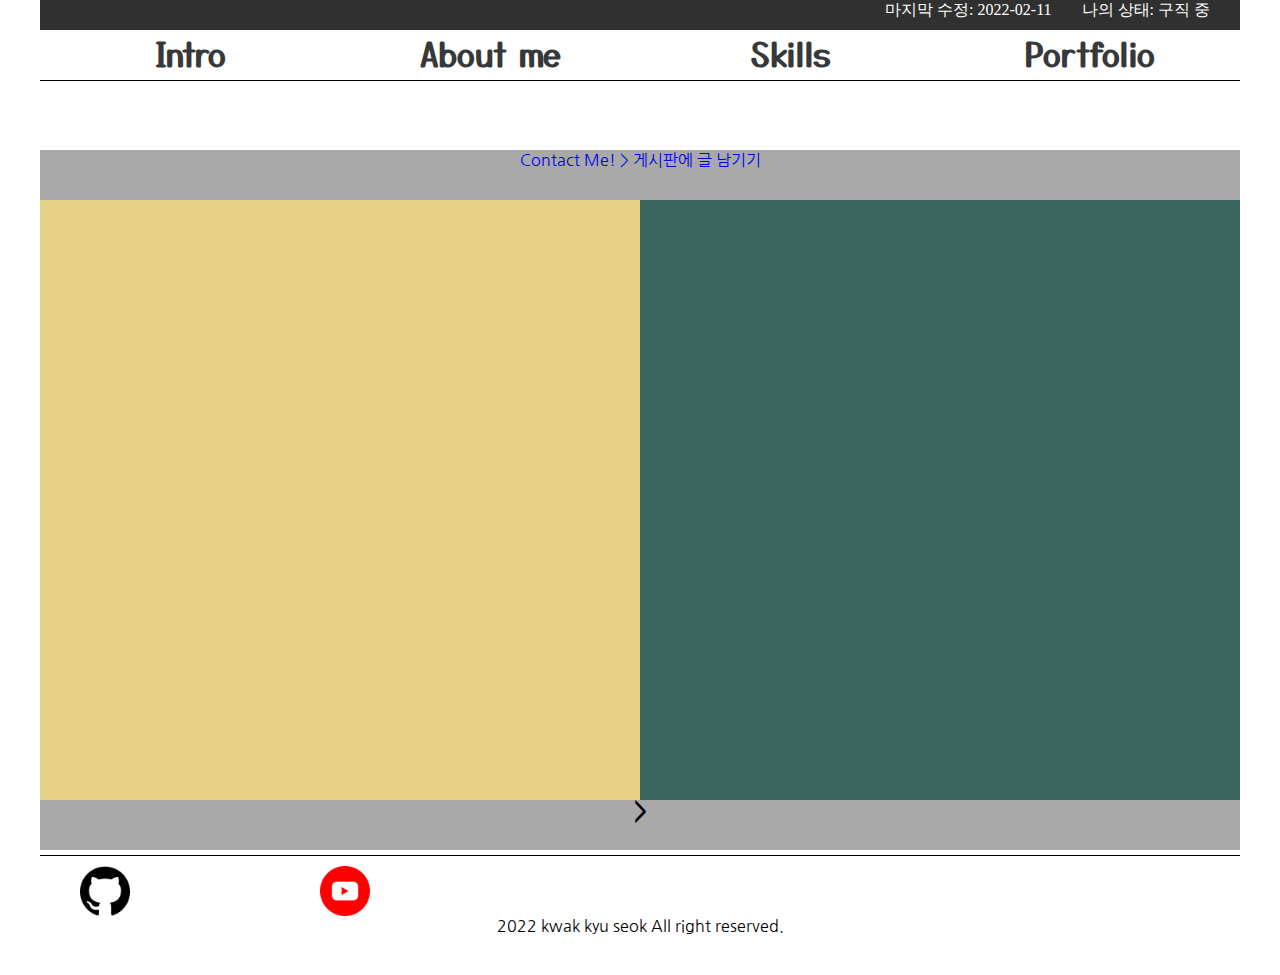
==== index.html @ 542edfa8 "0211" ====
<!DOCTYPE html>
<html lang="ko">
<head>
    <meta charset="UTF-8">
    <meta http-equiv="X-UA-Compatible" content="IE=edge">
    <meta name="viewport" content="width=device-width, initial-scale=1.0">
    <title>곽규석</title>
    <script src="https://code.jquery.com/jquery-latest.js"></script>
    <link rel="preconnect" href="https://fonts.gstatic.com" crossorigin>
    <link href="https://fonts.googleapis.com/css2?family=Nanum+Gothic&
    family=Noto+Sans+KR:wght@300&family=Noto+Sans+Mono:wght@300&family=Yusei+Magic&display=swap" rel="stylesheet">
    
    <script type="text/javascript" src="http://maps.google.com/maps/api/js?key=AIzaSyBOkR6Houarq-r7Qipv24VXrejAPt6BTUc" ></script>
    <script> 
    function initialize() {
    var myLatlng = new google.maps.LatLng(37.64380543361162, 126.78400607265215);
    var mapOptions = {
        zoom: 17,           //지도 확대 배율
        center: myLatlng
    }

    var map = new google.maps.Map(document.getElementById('map_canvas'), mapOptions);
    var marker = new google.maps.Marker({
        position: myLatlng,
        map: map,
        title: 'myHome'	  //레이블을 바꿔서 입력
    });
    }
    google.maps.event.addDomListener(window, 'load', initialize);
    </script>
<style>
    @font-face {
        font-family: 'EliceDigitalBaeum_Bold';
        src: url('https://cdn.jsdelivr.net/gh/projectnoonnu/noonfonts_2105_2@1.0/EliceDigitalBaeum_Bold.woff') format('woff');
        font-weight: normal;
        font-style: normal;
    }
    * { margin: 0; padding: 0; }
    body, html { width: 100%; font-family: 'Nanum Gothic', 'Yusei Magic', 'Noto Sans KR', sans-serif;}
    ul { list-style: none; }
    a { text-decoration: none; }
    img {display:block; position: absolute;}
    .hd {width:100%; height:150px;}
    .hd_wrap { width:1200px; margin:0 auto;}
    .tnb {width:100%; height:30px; background-color: rgb(49, 48, 48); font-family: 'EliceDigitalBaeum_Bold'; }
    .tnb_item li {font-size:14pt; color:white; float:right; margin-right:30px; font-size:16px;}
    .hd_message {width:100%; height:200px; background-color: #34d;}
    .gnb {width:100%; height:100px; background-color:#3a1;}
    .gnb_top {width:100%; height:50px; background-color:rgb(255, 255, 255); }
    .gnb_item li {float:left; width:25%; text-align: center; font-weight: 600;
        color:rgb(55, 56, 58); font-size:24pt; height: 50px; font-family:'Yusei Magic'}
    .gnb_item li:hover {text-decoration-line: underline; background-color: burlywood; cursor:pointer;}
    
    .gnb_bottom { width:100%; height:50px; background-color:rgb(255, 255, 255); border-top: solid black 1px;}
    .gnb_folder {width:30px; height:30px; top:5px; left:15px;}
    .submenu {display:none;}
    .submenu li {float:left; position: relative; width:16.6667%; height:50px;
        text-align: center; font-size:18px; line-height:250%; font-family: 'Noto sans mono'; cursor:pointer;}
    .submenu li:hover {text-decoration-line: underline; background-color: rgb(226, 200, 166); cursor:pointer;}

    .content_wrap { clear:both; width: 1200px; margin:0 auto;}
    .topside {clear:both; width:1200px; height:50px; background-color: darkgray;
        text-align: center; }
    .leftside {width:600px; height: 600px; float: left; background-color: rgb(228, 209, 133); position:relative;}
    .rightside {width:600px; height: 600px; float: left; background-color: rgb(60, 100, 95); position:relative;}
    .myimg {margin-top:20px;}
    .aboutme_img {margin-left:15%;}
    .intro_img {margin-left:25%;}
    .skills_img {margin-left:25%;}
    .portfolio_img {margin-left:15%;}
    .mydesc {margin-left:25%; margin-top:50px; line-height: 200%;}
    
    .leftside ul li {display:none;}
    .rightside ul li {display:none;}
    
    #map_canvas {width:400px; height:500px}

    .breadcrumb {clear:both; width:1200px; height:50px; background-color: darkgray;
        text-align: center; }
    .breadcrumb h2 {width:100%; height:50px;}
    .ft {width:100%; height:120px; clear:both;}
    .ft_wrap {width:1200px; margin:0 auto; margin-top : 5px; border-top:solid 1px black;} 
    .linkbar {margin-top:10px; height:50px; }
    .linkbar img {width:50px; height:50px; left:40px;}
    .linkbar li {float:left; position: relative; width:20%; height:50px;}
    .copyright p {text-align:center; font-family: 'Nanum Gothic';}
</style>
<script>
    $(document).ready(function(){

        //페이지 로딩 시 자동 클릭
        setTimeout(function() {
            $(".gnb_1").trigger('click');
        },10);

        //gnb_top
        $(".gnb_1").click(function(){
            $(".desc_lists").css("display","none");
            $(".gnb_bottom ul").css("display","none");
            $("#intro_submenu").fadeIn(300).css("display","block");
            $("#item1 li:first-of-type, #item5 li:first-of-type").fadeIn(300).css("display","block");
        });

        $(".gnb_2").click(function(){
            $(".desc_lists").css("display","none");
            $(".gnb_bottom ul").css("display","none");
            $("#aboutme_submenu").fadeIn(300).css("display","block");
            $("#item2 li:first-of-type, #item6 li:first-of-type").fadeIn(300).css("display","block");
        });
        
        $(".gnb_3").click(function(){
            $(".desc_lists").css("display","none");
            $(".gnb_bottom ul").css("display","none");
            $("#skills_submenu").fadeIn(300).css("display","block");
            $("#item3 li:first-of-type, #item7 li:first-of-type").fadeIn(300).css("display","block");
        });
        
        $(".gnb_4").click(function(){
            $(".desc_lists").css("display","none");
            $(".gnb_bottom ul").css("display","none");
            $("#portfolio_submenu").fadeIn(300).css("display","block");
            $("#item4 li:first-of-type, #item8 li:first-of-type").fadeIn(300).css("display","block");
        });

        // gnb_bottom

         $(".gnb_1_1").click(function(){
            $(".desc_lists").fadeIn(300).css("display","none");
            $("#item1_1, #item5_1").css("display","block");
        });
        $(".gnb_1_2").click(function(){
            $(".desc_lists").fadeIn(300).css("display","none");
            $("#item1_2, #item5_2").css("display","block");
        });
        $(".gnb_1_3").click(function(){
            $(".desc_lists").fadeIn(300).css("display","none");
            $("#item1_3, #item5_3").css("display","block");
        });
        $(".gnb_1_4").click(function(){
            $(".desc_lists").fadeIn(300).css("display","none");
            $("#item1_4, #item5_4").css("display","block");
        });
        $(".gnb_1_5").click(function(){
            $(".desc_lists").fadeIn(300).css("display","none");
            $("#item1_5, #item5_5").css("display","block");
        });
        $(".gnb_1_6").click(function(){
            $(".desc_lists").fadeIn(300).css("display","none");
            $("#item1_6, #item5_6").css("display","block");
        });

         $(".gnb_2_1").click(function(){
            $(".desc_lists").fadeIn(300).css("display","none");
            $("#item2_1, #item6_1").css("display","block");
        });
        $(".gnb_2_2").click(function(){
            $(".desc_lists").fadeIn(300).css("display","none");
            $("#item2_2, #item6_2").css("display","block");
        });
        $(".gnb_2_3").click(function(){
            $(".desc_lists").fadeIn(300).css("display","none");
            $("#item2_3, #item6_3").css("display","block");
        });
        $(".gnb_2_4").click(function(){
            $(".desc_lists").fadeIn(300).css("display","none");
            $("#item2_4, #item6_4").css("display","block");
        });
        $(".gnb_2_5").click(function(){
            $(".desc_lists").fadeIn(300).css("display","none");
            $("#item2_5, #item6_5").css("display","block");
        });
        $(".gnb_2_6").click(function(){
            $(".desc_lists").fadeIn(300).css("display","none");
            $("#item2_6, #item6_6").css("display","block");
        });

         $(".gnb_3_1").click(function(){
            $(".desc_lists").fadeIn(300).css("display","none");
            $("#item3_1, #item7_1").css("display","block");
        });
        $(".gnb_3_2").click(function(){
            $(".desc_lists").fadeIn(300).css("display","none");
            $("#item3_2, #item7_2").css("display","block");
        });
        $(".gnb_3_3").click(function(){
            $(".desc_lists").fadeIn(300).css("display","none");
            $("#item3_3, #item7_3").css("display","block");
        });
        $(".gnb_3_4").click(function(){
            $(".desc_lists").fadeIn(300).css("display","none");
            $("#item3_4, #item7_4").css("display","block");
        });
        $(".gnb_3_5").click(function(){
            $(".desc_lists").fadeIn(300).css("display","none");
            $("#item3_5, #item7_5").css("display","block");
        });
        $(".gnb_3_6").click(function(){
            $(".desc_lists").fadeIn(300).css("display","none");
            $("#item3_6, #item7_6").css("display","block");
        });

        $(".gnb_4_1").click(function(){
            $(".desc_lists").fadeIn(300).css("display","none");
            $("#item4_1, #item8_1").css("display","block");
        });
        $(".gnb_4_2").click(function(){
            $(".desc_lists").fadeIn(300).css("display","none");
            $("#item4_2, #item8_2").css("display","block");
        });
        $(".gnb_4_3").click(function(){
            $(".desc_lists").fadeIn(300).css("display","none");
            $("#item4_3, #item8_3").css("display","block");
        });
        $(".gnb_4_4").click(function(){
            $(".desc_lists").fadeIn(300).css("display","none");
            $("#item4_4, #item8_4").css("display","block");
        });
        $(".gnb_4_5").click(function(){
            $(".desc_lists").fadeIn(300).css("display","none");
            $("#item4_5, #item8_5").css("display","block");
        });
        $(".gnb_4_6").click(function(){
            $(".desc_lists").fadeIn(300).css("display","none");
            $("#item4_6, #item8_6").css("display","block");
        });

        //breadcrumb
        $(".gnb_item li").click(function(){
            var bread1 = $(this).text();
            $(".bread1").text(bread1);
        });

        $(".submenu li").click(function(){
            var bread2 = $(this).text();
            $(".bread2").text(bread2);
        });
    });
</script>
</head>
<body>
    <div class="container">
        <header class="hd">
            <div class="hd_wrap">
                <nav class="tnb">
                    <ul class="tnb_item">
                        <li>나의 상태: 구직 중</li>
                        <li>마지막 수정: 2022-02-11</li>
                    </ul>
                </nav>
                <div class="gnb">
                    <nav class="gnb_top">
                        <ul class="gnb_item">
                            <li class="gnb_1 gnb_items">Intro</li>
                            <li class="gnb_2 gnb_items">About me</li>
                            <li class="gnb_3 gnb_items">Skills</li>
                            <li class="gnb_4 gnb_items">Portfolio</li>
                        </ul>
                    </nav>
                    <nav class="gnb_bottom">
                        <ul class="submenu" id="intro_submenu">
                            <li class="gnb_1_1"><img src="./img/gnb_folder.png" alt="폴더" class="gnb_folder">sub1</li>
                            <li class="gnb_1_2"><img src="./img/gnb_folder.png" alt="폴더" class="gnb_folder">sub2</li>
                            <li class="gnb_1_3"><img src="./img/gnb_folder.png" alt="폴더" class="gnb_folder">sub3</li>
                            <li class="gnb_1_4"><img src="./img/gnb_folder.png" alt="폴더" class="gnb_folder">sub4</li>
                            <li class="gnb_1_5"><img src="./img/gnb_folder.png" alt="폴더" class="gnb_folder">sub5</li>
                            <li class="gnb_1_6"><img src="./img/gnb_folder.png" alt="폴더" class="gnb_folder">sub6</li>
                        </ul>
                        <ul class="submenu" id="aboutme_submenu">
                            <li class="gnb_2_1"><img src="./img/gnb_folder.png" alt="폴더" class="gnb_folder">사진과 소개</li>
                            <li class="gnb_2_2"><img src="./img/gnb_folder.png" alt="폴더" class="gnb_folder">보유 기술</li>
                            <li class="gnb_2_3"><img src="./img/gnb_folder.png" alt="폴더" class="gnb_folder">거주지</li>
                            <li class="gnb_2_4"><img src="./img/gnb_folder.png" alt="폴더" class="gnb_folder">s1</li>
                            <li class="gnb_2_5"><img src="./img/gnb_folder.png" alt="폴더" class="gnb_folder">j23ry</li>
                            <li class="gnb_2_6"><img src="./img/gnb_folder.png" alt="폴더" class="gnb_folder">js44</li>
                        </ul>
                        <ul class="submenu" id="skills_submenu">
                            <li class="gnb_3_1"><img src="./img/gnb_folder.png" alt="폴더" class="gnb_folder">hardcoding</li>
                            <li class="gnb_3_2"><img src="./img/gnb_folder.png" alt="폴더" class="gnb_folder">mvc2</li>
                            <li class="gnb_3_3"><img src="./img/gnb_folder.png" alt="폴더" class="gnb_folder">java</li>
                            <li class="gnb_3_4"><img src="./img/gnb_folder.png" alt="폴더" class="gnb_folder">spring</li>
                            <li class="gnb_3_5"><img src="./img/gnb_folder.png" alt="폴더" class="gnb_folder">jQuery</li>
                            <li class="gnb_3_6"><img src="./img/gnb_folder.png" alt="폴더" class="gnb_folder">jsp</li>
                        </ul>
                        <ul class="submenu" id="portfolio_submenu">
                            <li class="gnb_4_1"><img src="./img/gnb_folder.png" alt="폴더" class="gnb_folder">project1</li>
                            <li class="gnb_4_2"><img src="./img/gnb_folder.png" alt="폴더" class="gnb_folder">project2</li>
                            <li class="gnb_4_3"><img src="./img/gnb_folder.png" alt="폴더" class="gnb_folder">project3</li>
                            <li class="gnb_4_4"><img src="./img/gnb_folder.png" alt="폴더" class="gnb_folder">project4</li>
                            <li class="gnb_4_5"><img src="./img/gnb_folder.png" alt="폴더" class="gnb_folder">project5</li>
                            <li class="gnb_4_6"><img src="./img/gnb_folder.png" alt="폴더" class="gnb_folder">empty</li>
                        </ul>
                    </nav>
                </div>
            </div>
        </header>
        <div class="content">
            <div class="content_wrap">
                <article class="topside">
                    <div class="advert">
                        <p><a href="그누보드게시판 주소입력">Contact Me! &gt; 게시판에 글 남기기</a></p>
                    </div>
                </article>
                <article class="leftside">
                    <ul class="aboutme_img myimg" id="item1">
                        <li class="desc_lists" id="item1_1"><img src="http://placehold.it/400x550/533" alt="project1"></li>
                        <li class="desc_lists" id="item1_2"><img src="http://placehold.it/400x550/633" alt="project2"></li>
                        <li class="desc_lists" id="item1_3"><img src="http://placehold.it/400x550/733" alt="project3"></li>
                    </ul>
                    <ul class="intro_img myimg" id="item2">
                        <li class="desc_lists" id="item2_1"><img src="./img/kks_2.jpg" alt="증명사진"></li>

                        <li class="desc_lists" id="item2_3">
                            <div id="map_canvas"></div>
                        </li>
                    </ul>
                    <ul class="skills_img myimg" id="item3">
                        <li class="desc_lists" id="item3_1"><img src="http://placehold.it/300x300/333" alt="html5"></li>
                        <li class="desc_lists" id="item3_2"><img src="http://placehold.it/300x300/433" alt="css3"></li>
                        <li class="desc_lists" id="item3_3"><img src="http://placehold.it/300x300/533" alt="spring"></li>
                        <li class="desc_lists" id="item3_4"><img src="http://placehold.it/300x300/633" alt="java"></li>
                        <li class="desc_lists" id="item3_5"><img src="http://placehold.it/300x300/733" alt="jsp"></li>
                        <li class="desc_lists" id="item3_6"><img src="http://placehold.it/300x300/833" alt="mybatis"></li>
                    </ul>
                    <ul class="portfolio_img myimg" id="item4">
                        <li class="desc_lists" id="item4_1"><img src="http://placehold.it/400x550/533" alt="project1"></li>
                        <li class="desc_lists" id="item4_2"><img src="http://placehold.it/400x550/633" alt="project2"></li>
                        <li class="desc_lists" id="item4_3"><img src="http://placehold.it/400x550/733" alt="project3"></li>
                    </ul>
                </article>
                <article class="rightside">
                    <ul class="intro_img_desc mydesc" id="item5">
                        <li class="desc_lists" id="item5_1">소개영상테스트</li>
                        <li class="desc_lists" id="item5_2">스킬 그래프</li>
                        <li class="desc_lists" id="item5_3">
                            <p>5분 거리의 백석역과 버스 정류장이 있습니다.</p>                            
                        </li>
                        <li class="desc_lists" id="item5_4">희망 지역: 서울 및 경기</li>
                        <li class="desc_lists" id="item5_5">거주지: 고양시 일산동구 백석동</li>
                    </ul>
                    <ul class="about_me_desc mydesc" id="item6">
                        <li class="desc_lists" id="item6_1">
                            <h2>저를 소개합니다</h2>
                            <p>이름: 곽규석</p>
                            <p>생년: 1998</p>
                            <p>희망 직종: backend 웹 개발자</p>
                            <p>희망 지역: 서울 및 경기</p>
                            <p>거주지: 고양시 일산동구 백석동</p>
                        </li>
                        <li class="desc_lists" id="item6_2">
                            생년: 1998
                        </li>
                        <li class="desc_lists" id="item6_3">
                            <p>5분 거리의 백석역과 버스 정류장이 있습니다.</p>  
                        </li>
                        <li class="desc_lists" id="item6_4">
                            희망 지역: 서울 및 경기
                        </li>
                        <li class="desc_lists" id="item6_5">
                            거주지: 고양시 일산동구 백석동
                        </li>
                    </ul>
                    <ul class="skills_img_desc mydesc" id="item7">
                        <li class="desc_lists" id="item7_1">hardcoding 작성 영상</li>
                        <li class="desc_lists" id="item7_2">mvc2  작성 영상</li>
                        <li class="desc_lists" id="item7_3">java 작성 영상</li>
                        <li class="desc_lists" id="item7_4">spring 작성 영상</li>
                        <li class="desc_lists" id="item7_5">jQuery 작성 영상</li>
                        <li class="desc_lists" id="item7_6">jsp 작성 영상</li>
                    </ul>
                    <ul class="portfolio_img_desc mydesc" id="item8">
                        <li class="desc_lists" id="item8_1">날코딩 홈페이지 시연 영상</li>
                        <li class="desc_lists" id="item8_2">mvc2 홈페이지 시연 영상</li>
                        <li class="desc_lists" id="item8_3">spring 홈페이지 시연 영상</li>
                    </ul>
                </article>
                <article class="breadcrumb">
                    <h2><span class="bread1"></span> &gt; <span class="bread2"></span></h2>
                </article>
            </div>
        </div>
        <footer class="ft">
            <div class="ft_wrap">
                <ul class="linkbar">
                    <li><a href="https://github.com/foodduck"><img src="./img/github.png" alt="github" class="linkbar_img"></a></li>
                    <li><a href=""><img src="./img/youtube.png" alt="youtube" class="linkbar_img"></a></li>
                    <li><a href=""></a></li>
                    <li><a href=""></a></li>
                    <li><a href=""></a></li>
                </ul>
                <div class="copyright">
                    <p>2022 kwak kyu seok All right reserved.</p>
                </div>
            </div>
        </footer>
    </div>
</body>
</html>
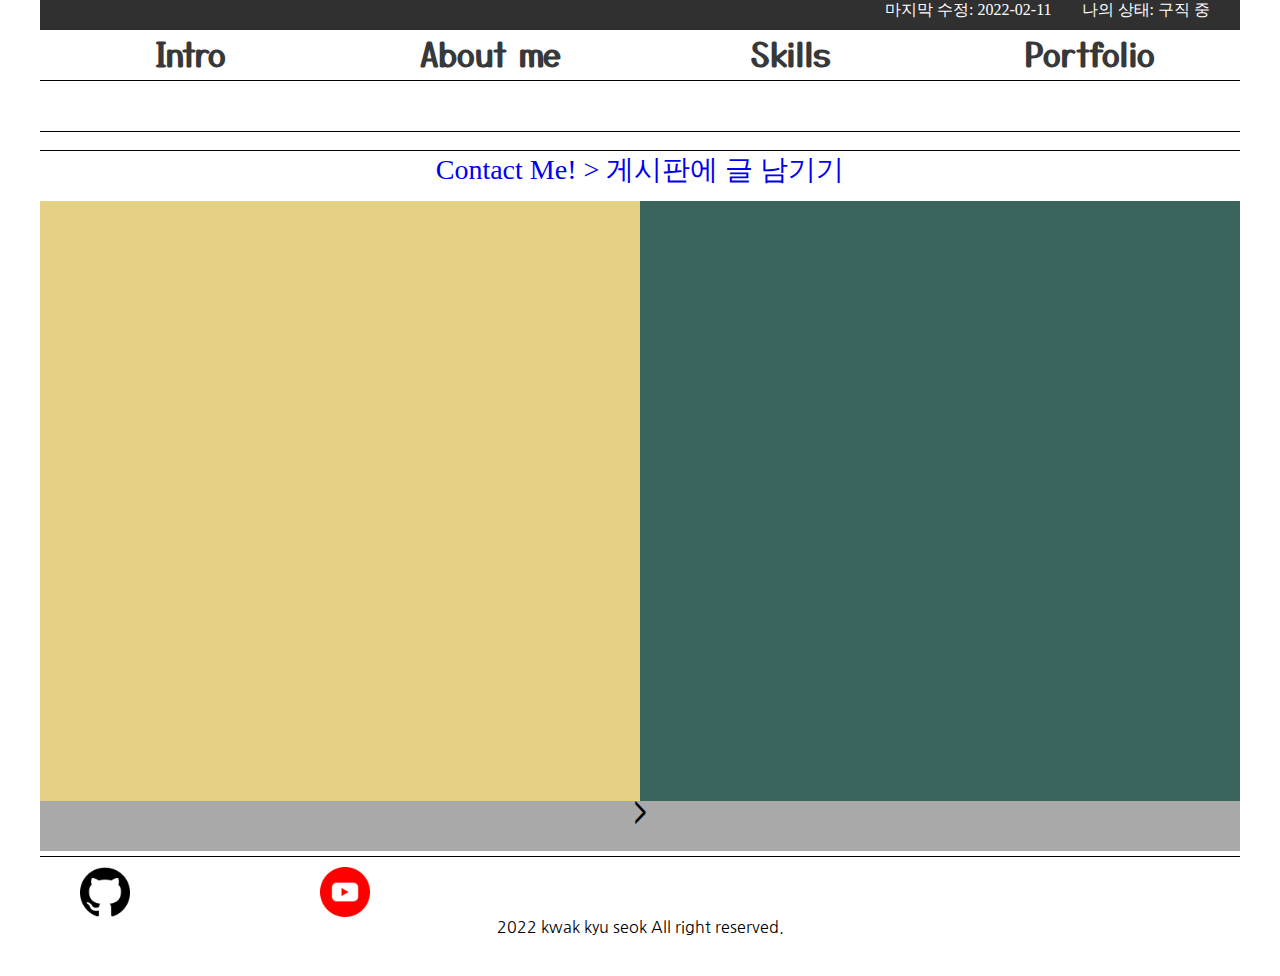
==== commit 3e47ea62: "0214" ====
--- a/index.html
+++ b/index.html
@@ -10,12 +10,12 @@
     <link href="https://fonts.googleapis.com/css2?family=Nanum+Gothic&
     family=Noto+Sans+KR:wght@300&family=Noto+Sans+Mono:wght@300&family=Yusei+Magic&display=swap" rel="stylesheet">
     
-    <script type="text/javascript" src="http://maps.google.com/maps/api/js?key=AIzaSyBOkR6Houarq-r7Qipv24VXrejAPt6BTUc" ></script>
+    <script type="text/javascript" src="https://maps.google.com/maps/api/js?key=AIzaSyBOkR6Houarq-r7Qipv24VXrejAPt6BTUc" ></script>
     <script> 
     function initialize() {
     var myLatlng = new google.maps.LatLng(37.64380543361162, 126.78400607265215);
     var mapOptions = {
-        zoom: 17,           //지도 확대 배율
+        zoom: 17,        
         center: myLatlng
     }
 
@@ -23,7 +23,7 @@
     var marker = new google.maps.Marker({
         position: myLatlng,
         map: map,
-        title: 'myHome'	  //레이블을 바꿔서 입력
+        title: 'myHome'	  
     });
     }
     google.maps.event.addDomListener(window, 'load', initialize);
@@ -51,7 +51,7 @@
         color:rgb(55, 56, 58); font-size:24pt; height: 50px; font-family:'Yusei Magic'}
     .gnb_item li:hover {text-decoration-line: underline; background-color: burlywood; cursor:pointer;}
     
-    .gnb_bottom { width:100%; height:50px; background-color:rgb(255, 255, 255); border-top: solid black 1px;}
+    .gnb_bottom { width:100%; height:50px; background-color:rgb(255, 255, 255); border-top: solid black 1px; border-bottom: solid black 1px;}
     .gnb_folder {width:30px; height:30px; top:5px; left:15px;}
     .submenu {display:none;}
     .submenu li {float:left; position: relative; width:16.6667%; height:50px;
@@ -59,28 +59,27 @@
     .submenu li:hover {text-decoration-line: underline; background-color: rgb(226, 200, 166); cursor:pointer;}
 
     .content_wrap { clear:both; width: 1200px; margin:0 auto;}
-    .topside {clear:both; width:1200px; height:50px; background-color: darkgray;
+    .topside {clear:both; width:1200px; height:50px; border-top: solid black 1px;
         text-align: center; }
-    .leftside {width:600px; height: 600px; float: left; background-color: rgb(228, 209, 133); position:relative;}
+    .advert p {font-family:'EliceDigitalBaeum_Bold'; font-size:28px; color:black;}
+    .advert p:hover {text-decoration-line: underline; }
+    .leftside {width:600px; height: 600px; float: left; background-color: rgb(228, 209, 133); position:relative; text-align: center;}
     .rightside {width:600px; height: 600px; float: left; background-color: rgb(60, 100, 95); position:relative;}
-    .myimg {margin-top:20px;}
-    .aboutme_img {margin-left:15%;}
-    .intro_img {margin-left:25%;}
-    .skills_img {margin-left:25%;}
-    .portfolio_img {margin-left:15%;}
+    .myimg {width:500px; height:500px; margin:50px auto; display:none;}
+    
     .mydesc {margin-left:25%; margin-top:50px; line-height: 200%;}
     
     .leftside ul li {display:none;}
     .rightside ul li {display:none;}
-    
-    #map_canvas {width:400px; height:500px}
+    .mypic {border-radius: 15%; border:solid black 1px;}
+    #map_canvas {width:500px; height:500px}
 
     .breadcrumb {clear:both; width:1200px; height:50px; background-color: darkgray;
         text-align: center; }
     .breadcrumb h2 {width:100%; height:50px;}
     .ft {width:100%; height:120px; clear:both;}
     .ft_wrap {width:1200px; margin:0 auto; margin-top : 5px; border-top:solid 1px black;} 
-    .linkbar {margin-top:10px; height:50px; }
+    .linkbar {margin-top:10px; height:50px; text-align:center;}
     .linkbar img {width:50px; height:50px; left:40px;}
     .linkbar li {float:left; position: relative; width:20%; height:50px;}
     .copyright p {text-align:center; font-family: 'Nanum Gothic';}
@@ -95,36 +94,32 @@
 
         //gnb_top
         $(".gnb_1").click(function(){
-            $(".desc_lists").css("display","none");
-            $(".gnb_bottom ul").css("display","none");
+            $(".desc_lists, .gnb_bottom ul, .myimg").css("display","none");
             $("#intro_submenu").fadeIn(300).css("display","block");
-            $("#item1 li:first-of-type, #item5 li:first-of-type").fadeIn(300).css("display","block");
+            $("#item1, #item1 li:first-of-type, #item5 li:first-of-type").fadeIn(300).css("display","block");
         });
 
         $(".gnb_2").click(function(){
-            $(".desc_lists").css("display","none");
-            $(".gnb_bottom ul").css("display","none");
+            $(".desc_lists, .gnb_bottom ul, .myimg").css("display","none");
             $("#aboutme_submenu").fadeIn(300).css("display","block");
-            $("#item2 li:first-of-type, #item6 li:first-of-type").fadeIn(300).css("display","block");
+            $("#item2, #item2 li:first-of-type, #item6 li:first-of-type").fadeIn(300).css("display","block");
         });
         
         $(".gnb_3").click(function(){
-            $(".desc_lists").css("display","none");
-            $(".gnb_bottom ul").css("display","none");
+            $(".desc_lists, .gnb_bottom ul, .myimg").css("display","none");
             $("#skills_submenu").fadeIn(300).css("display","block");
-            $("#item3 li:first-of-type, #item7 li:first-of-type").fadeIn(300).css("display","block");
+            $("#item3, #item3 li:first-of-type, #item7 li:first-of-type").fadeIn(300).css("display","block");
         });
         
         $(".gnb_4").click(function(){
-            $(".desc_lists").css("display","none");
-            $(".gnb_bottom ul").css("display","none");
+            $(".desc_lists, .gnb_bottom ul, .myimg").css("display","none");
             $("#portfolio_submenu").fadeIn(300).css("display","block");
-            $("#item4 li:first-of-type, #item8 li:first-of-type").fadeIn(300).css("display","block");
+            $("#item4, #item4 li:first-of-type, #item8 li:first-of-type").fadeIn(300).css("display","block");
         });
 
         // gnb_bottom
 
-         $(".gnb_1_1").click(function(){
+        $(".gnb_1_1").click(function(){
             $(".desc_lists").fadeIn(300).css("display","none");
             $("#item1_1, #item5_1").css("display","block");
         });
@@ -225,14 +220,23 @@
         });
 
         //breadcrumb
+
         $(".gnb_item li").click(function(){
             var bread1 = $(this).text();
+            $(".bread1, .bread2").text("");
             $(".bread1").text(bread1);
         });
 
+        // empty 폴더 클릭 시 Portfolio 클릭
         $(".submenu li").click(function(){
             var bread2 = $(this).text();
-            $(".bread2").text(bread2);
+            if (bread2=="empty") {
+                alert("빈 폴더입니다.");
+                $(".gnb_4").click();
+            } else {
+                $(".bread2").text("");
+                $(".bread2").text(bread2);
+            }
         });
     });
 </script>
@@ -268,7 +272,7 @@
                         <ul class="submenu" id="aboutme_submenu">
                             <li class="gnb_2_1"><img src="./img/gnb_folder.png" alt="폴더" class="gnb_folder">사진과 소개</li>
                             <li class="gnb_2_2"><img src="./img/gnb_folder.png" alt="폴더" class="gnb_folder">보유 기술</li>
-                            <li class="gnb_2_3"><img src="./img/gnb_folder.png" alt="폴더" class="gnb_folder">거주지</li>
+                            <li class="gnb_2_3"><img src="./img/gnb_folder.png" alt="폴더" class="gnb_folder">사는 곳</li>
                             <li class="gnb_2_4"><img src="./img/gnb_folder.png" alt="폴더" class="gnb_folder">s1</li>
                             <li class="gnb_2_5"><img src="./img/gnb_folder.png" alt="폴더" class="gnb_folder">j23ry</li>
                             <li class="gnb_2_6"><img src="./img/gnb_folder.png" alt="폴더" class="gnb_folder">js44</li>
@@ -297,34 +301,32 @@
             <div class="content_wrap">
                 <article class="topside">
                     <div class="advert">
-                        <p><a href="그누보드게시판 주소입력">Contact Me! &gt; 게시판에 글 남기기</a></p>
+                        <p><a href="http://foodduck98.dothome.co.kr/bbs/board.php?bo_table=free">Contact Me! &gt; 게시판에 글 남기기</a></p>
                     </div>
                 </article>
                 <article class="leftside">
-                    <ul class="aboutme_img myimg" id="item1">
-                        <li class="desc_lists" id="item1_1"><img src="http://placehold.it/400x550/533" alt="project1"></li>
-                        <li class="desc_lists" id="item1_2"><img src="http://placehold.it/400x550/633" alt="project2"></li>
-                        <li class="desc_lists" id="item1_3"><img src="http://placehold.it/400x550/733" alt="project3"></li>
-                    </ul>
-                    <ul class="intro_img myimg" id="item2">
-                        <li class="desc_lists" id="item2_1"><img src="./img/kks_2.jpg" alt="증명사진"></li>
-
-                        <li class="desc_lists" id="item2_3">
-                            <div id="map_canvas"></div>
-                        </li>
+                    <ul class="intro_img myimg" id="item1">
+                        <li class="desc_lists" id="item1_1"><img src="https://placehold.it/400x550/633" alt="project2"></li>
+                        <li class="desc_lists" id="item1_2"><img src="https://placehold.it/400x550/633" alt="project2"></li>
+                        <li class="desc_lists" id="item1_3"><img src="https://placehold.it/400x550/633" alt="project2"></li>
+                    </ul>
+                    <ul class="aboutme_img myimg" id="item2">
+                        <li class="desc_lists" id="item2_1"><img src="./img/kks_2.jpg" alt="증명사진" class="mypic"></li>
+                        <li class="desc_lists" id="item2_2"><img src="https://placehold.it/400x550/633" alt="project2"></li>
+                        <li class="desc_lists" id="item2_3"><div id="map_canvas"></div></li>
                     </ul>
                     <ul class="skills_img myimg" id="item3">
-                        <li class="desc_lists" id="item3_1"><img src="http://placehold.it/300x300/333" alt="html5"></li>
-                        <li class="desc_lists" id="item3_2"><img src="http://placehold.it/300x300/433" alt="css3"></li>
-                        <li class="desc_lists" id="item3_3"><img src="http://placehold.it/300x300/533" alt="spring"></li>
-                        <li class="desc_lists" id="item3_4"><img src="http://placehold.it/300x300/633" alt="java"></li>
-                        <li class="desc_lists" id="item3_5"><img src="http://placehold.it/300x300/733" alt="jsp"></li>
-                        <li class="desc_lists" id="item3_6"><img src="http://placehold.it/300x300/833" alt="mybatis"></li>
+                        <li class="desc_lists" id="item3_1"><iframe width="500" height="500" src="https://www.youtube.com/embed/i1G8o0bQ78Q" title="YouTube video player" frameborder="0" allow="accelerometer; autoplay; clipboard-write; encrypted-media; gyroscope; picture-in-picture" allowfullscreen></iframe></li>
+                        <li class="desc_lists" id="item3_2"><img src="https://placehold.it/300x300/433" alt="css3"></li>
+                        <li class="desc_lists" id="item3_3"><img src="https://placehold.it/300x300/533" alt="spring"></li>
+                        <li class="desc_lists" id="item3_4"><img src="https://placehold.it/300x300/633" alt="java"></li>
+                        <li class="desc_lists" id="item3_5"><img src="https://placehold.it/300x300/733" alt="jsp"></li>
+                        <li class="desc_lists" id="item3_6"><img src="https://placehold.it/300x300/833" alt="mybatis"></li>
                     </ul>
                     <ul class="portfolio_img myimg" id="item4">
-                        <li class="desc_lists" id="item4_1"><img src="http://placehold.it/400x550/533" alt="project1"></li>
-                        <li class="desc_lists" id="item4_2"><img src="http://placehold.it/400x550/633" alt="project2"></li>
-                        <li class="desc_lists" id="item4_3"><img src="http://placehold.it/400x550/733" alt="project3"></li>
+                        <li class="desc_lists" id="item4_1"><img src="https://placehold.it/400x550/533" alt="project1"></li>
+                        <li class="desc_lists" id="item4_2"><img src="https://placehold.it/400x550/633" alt="project2"></li>
+                        <li class="desc_lists" id="item4_3"><img src="https://placehold.it/400x550/733" alt="project3"></li>
                     </ul>
                 </article>
                 <article class="rightside">
@@ -382,7 +384,7 @@
             <div class="ft_wrap">
                 <ul class="linkbar">
                     <li><a href="https://github.com/foodduck"><img src="./img/github.png" alt="github" class="linkbar_img"></a></li>
-                    <li><a href=""><img src="./img/youtube.png" alt="youtube" class="linkbar_img"></a></li>
+                    <li><a href="https://www.youtube.com/channel/UCQJoiKtkHHDAbjykOEw5FAg"><img src="./img/youtube.png" alt="youtube" class="linkbar_img"></a></li>
                     <li><a href=""></a></li>
                     <li><a href=""></a></li>
                     <li><a href=""></a></li>
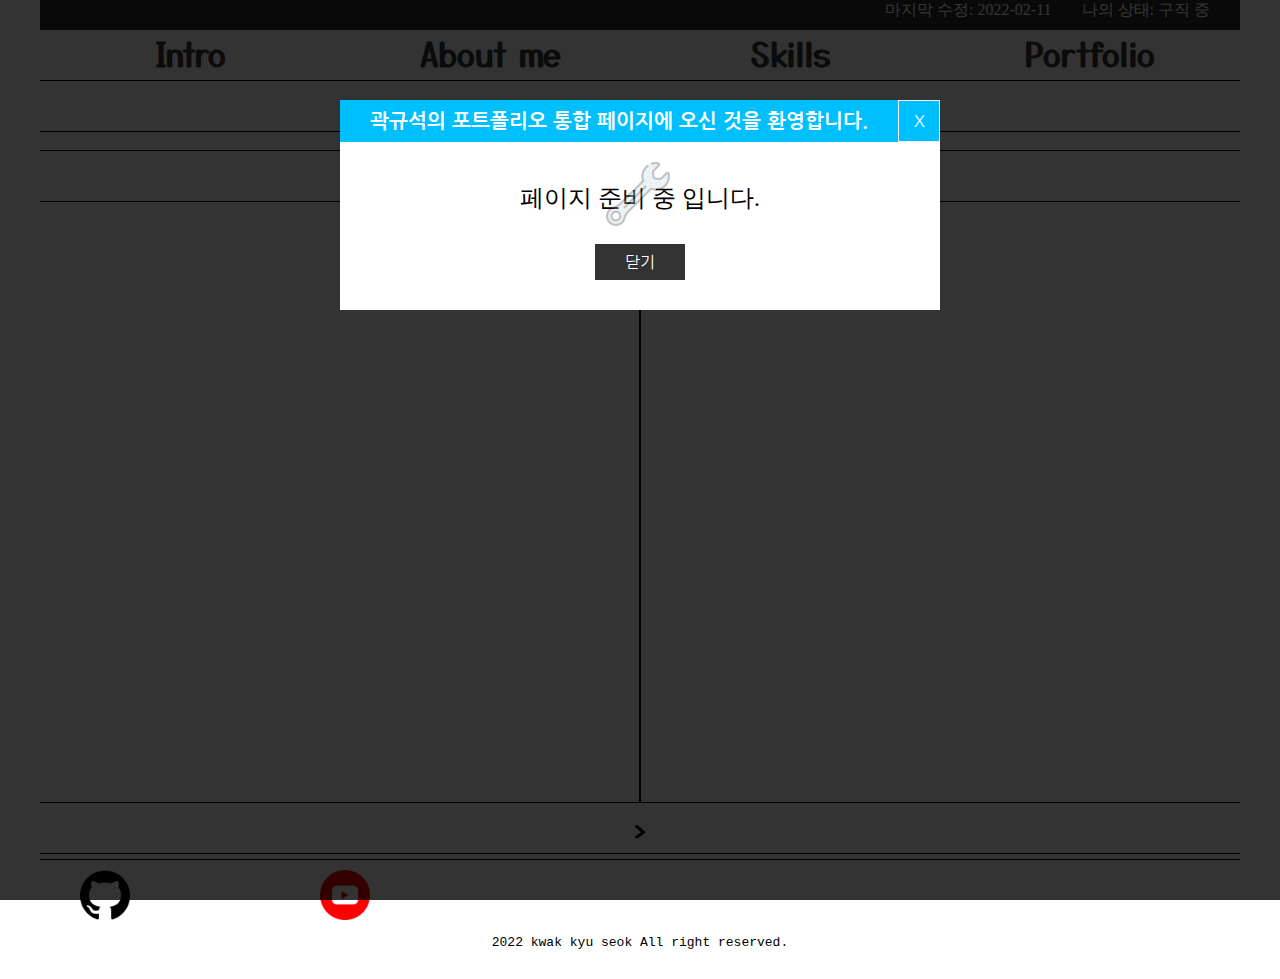
==== commit dcb52b4f: "0215" ====
--- a/index.html
+++ b/index.html
@@ -9,8 +9,8 @@
     <link rel="preconnect" href="https://fonts.gstatic.com" crossorigin>
     <link href="https://fonts.googleapis.com/css2?family=Nanum+Gothic&
     family=Noto+Sans+KR:wght@300&family=Noto+Sans+Mono:wght@300&family=Yusei+Magic&display=swap" rel="stylesheet">
-    
     <script type="text/javascript" src="https://maps.google.com/maps/api/js?key=AIzaSyBOkR6Houarq-r7Qipv24VXrejAPt6BTUc" ></script>
+    <link rel="shortcut icon" href="./img/favicon.png">
     <script> 
     function initialize() {
     var myLatlng = new google.maps.LatLng(37.64380543361162, 126.78400607265215);
@@ -59,12 +59,12 @@
     .submenu li:hover {text-decoration-line: underline; background-color: rgb(226, 200, 166); cursor:pointer;}
 
     .content_wrap { clear:both; width: 1200px; margin:0 auto;}
-    .topside {clear:both; width:1200px; height:50px; border-top: solid black 1px;
+    .topside {clear:both; width:1200px; height:50px; border-top: solid black 1px; border-bottom: solid black 1px;
         text-align: center; }
     .advert p {font-family:'EliceDigitalBaeum_Bold'; font-size:28px; color:black;}
     .advert p:hover {text-decoration-line: underline; }
-    .leftside {width:600px; height: 600px; float: left; background-color: rgb(228, 209, 133); position:relative; text-align: center;}
-    .rightside {width:600px; height: 600px; float: left; background-color: rgb(60, 100, 95); position:relative;}
+    .leftside {width:599px; height: 600px; float: left; position:relative; text-align: center; border-right:solid black 1px;}
+    .rightside {width:599px; height: 600px; float: left; position:relative; border-left:solid black 1px;}
     .myimg {width:500px; height:500px; margin:50px auto; display:none;}
     
     .mydesc {margin-left:25%; margin-top:50px; line-height: 200%;}
@@ -74,19 +74,43 @@
     .mypic {border-radius: 15%; border:solid black 1px;}
     #map_canvas {width:500px; height:500px}
 
-    .breadcrumb {clear:both; width:1200px; height:50px; background-color: darkgray;
+    .breadcrumb {clear:both; width:1200px; height:50px; border-top: solid black 1px; border-bottom: solid black 1px;
         text-align: center; }
-    .breadcrumb h2 {width:100%; height:50px;}
+    .breadcrumb h2 {font-family: 'Yusei Magic'; line-height: 6vh}
     .ft {width:100%; height:120px; clear:both;}
     .ft_wrap {width:1200px; margin:0 auto; margin-top : 5px; border-top:solid 1px black;} 
     .linkbar {margin-top:10px; height:50px; text-align:center;}
     .linkbar img {width:50px; height:50px; left:40px;}
     .linkbar li {float:left; position: relative; width:20%; height:50px;}
-    .copyright p {text-align:center; font-family: 'Nanum Gothic';}
+    .copyright {text-align:center; font-family:monospace; height:20px; line-height:5vh;}
+
+    /* 팝업 */
+    .pop_wrap { width:100vw; height:100vh; 
+    background:rgba(0,0,0,0.8); position:fixed; z-index: 999;
+    left: 0; top: 0; display:none; } 
+    #ck_item1:checked ~ .pop_wrap { display:block; } 
+    #ck_item1 { display:none; }
+    .pop { clear:both; width: 600px; height: 460px; 
+    margin:100px auto; position:relative; }
+    .pop_tit_box { clear:both; height: 42px; 
+    background-color: deepskyblue; }
+    .pop_tit { color:#fff; text-indent:30px; 
+    font-size:20px; line-height: 42px; }
+    .close_btn { display:block; width: 40px; height: 40px; line-height: 40px; 
+    text-align:center; color:#fff; position:absolute; right:0; top:0; 
+    border:1px solid #f1f1f1; cursor:pointer; }
+    .pop_con_box { clear:both; background-color:#fff; 
+    padding-top:20px; padding-bottom: 20px; position: relative;}
+    .pop_img {position:absolute; right:270px; opacity: 0.3;}
+    .pop_com { width: 500px; padding: 20px 0px; margin: 0 auto; text-align:center; font-family:'EliceDigitalBaeum_Bold'; font-size:24px;}
+    .inner_btn { display:block; width:90px; margin:10px auto; 
+    background-color: #333; color:#fff; text-align:center; 
+line-height: 36px; cursor:pointer; }
 </style>
 <script>
+        
     $(document).ready(function(){
-
+        
         //페이지 로딩 시 자동 클릭
         setTimeout(function() {
             $(".gnb_1").trigger('click');
@@ -341,7 +365,7 @@
                     </ul>
                     <ul class="about_me_desc mydesc" id="item6">
                         <li class="desc_lists" id="item6_1">
-                            <h2>저를 소개합니다</h2>
+                            <h3>저를 소개합니다</h3>
                             <p>이름: 곽규석</p>
                             <p>생년: 1998</p>
                             <p>희망 직종: backend 웹 개발자</p>
@@ -379,6 +403,20 @@
                     <h2><span class="bread1"></span> &gt; <span class="bread2"></span></h2>
                 </article>
             </div>
+        </div>
+        <input type="checkbox" id="ck_item1" checked>
+        <div class="pop_wrap">
+            <section class="pop">
+                <div class="pop_tit_box">
+                    <h3 class="pop_tit">곽규석의 포트폴리오 통합 페이지에 오신 것을 환영합니다.</h3>
+                    <label for="ck_item1" class="close_btn">X</label>
+                </div>
+                <div class="pop_con_box">
+                    <img src="./img/popup_spanner.png" alt="스패너" class="pop_img">
+                    <p class="pop_com">페이지 준비 중 입니다.</p>
+                    <label for="ck_item1" class="inner_btn">닫기</label>
+                </div>
+            </section>
         </div>
         <footer class="ft">
             <div class="ft_wrap">
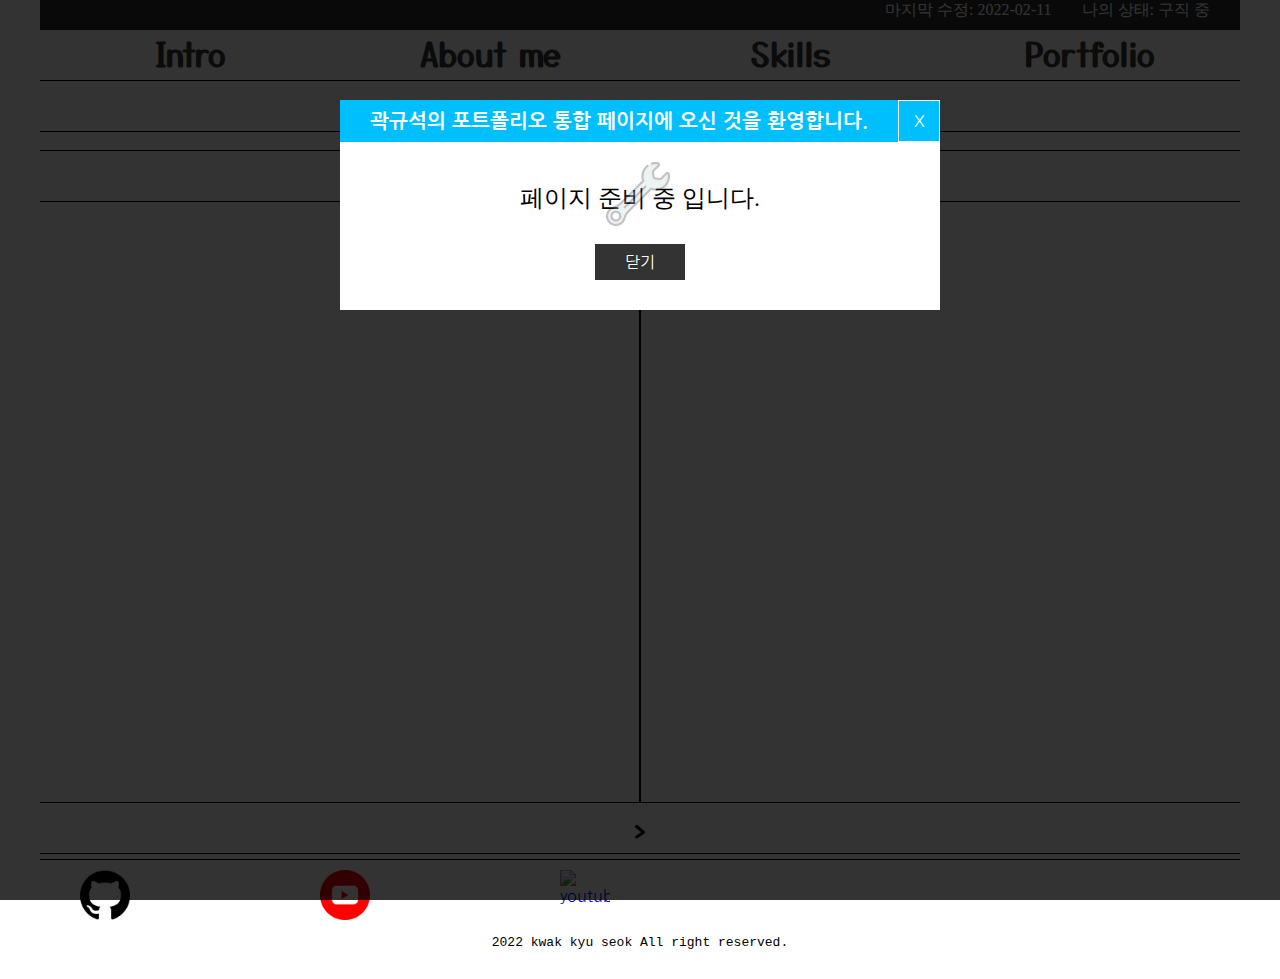
==== commit 12cfcc41: "Add files via upload" ====
--- a/index.html
+++ b/index.html
@@ -66,8 +66,9 @@
     .leftside {width:599px; height: 600px; float: left; position:relative; text-align: center; border-right:solid black 1px;}
     .rightside {width:599px; height: 600px; float: left; position:relative; border-left:solid black 1px;}
     .myimg {width:500px; height:500px; margin:50px auto; display:none;}
-    
-    .mydesc {margin-left:25%; margin-top:50px; line-height: 200%;}
+    .mypic {margin:0 auto;}
+    .skillspic {background-position: center center; width:500px; height:500px;}
+    .mydesc {margin-left:10%; margin-right:10%; margin-top:50px; line-height: 200%;}
     
     .leftside ul li {display:none;}
     .rightside ul li {display:none;}
@@ -105,7 +106,7 @@
     .pop_com { width: 500px; padding: 20px 0px; margin: 0 auto; text-align:center; font-family:'EliceDigitalBaeum_Bold'; font-size:24px;}
     .inner_btn { display:block; width:90px; margin:10px auto; 
     background-color: #333; color:#fff; text-align:center; 
-line-height: 36px; cursor:pointer; }
+    line-height: 36px; cursor:pointer; }
 </style>
 <script>
         
@@ -120,25 +121,25 @@
         $(".gnb_1").click(function(){
             $(".desc_lists, .gnb_bottom ul, .myimg").css("display","none");
             $("#intro_submenu").fadeIn(300).css("display","block");
-            $("#item1, #item1 li:first-of-type, #item5 li:first-of-type").fadeIn(300).css("display","block");
+            $("#item1, #item1 li:first-of-type, #item5, #item5 li:first-of-type").fadeIn(300).css("display","block");
         });
 
         $(".gnb_2").click(function(){
             $(".desc_lists, .gnb_bottom ul, .myimg").css("display","none");
             $("#aboutme_submenu").fadeIn(300).css("display","block");
-            $("#item2, #item2 li:first-of-type, #item6 li:first-of-type").fadeIn(300).css("display","block");
+            $("#item2, #item2 li:first-of-type, #item6, #item6 li:first-of-type").fadeIn(300).css("display","block");
         });
         
         $(".gnb_3").click(function(){
             $(".desc_lists, .gnb_bottom ul, .myimg").css("display","none");
             $("#skills_submenu").fadeIn(300).css("display","block");
-            $("#item3, #item3 li:first-of-type, #item7 li:first-of-type").fadeIn(300).css("display","block");
+            $("#item3, #item3 li:first-of-type, #item7, #item7 li:first-of-type").fadeIn(300).css("display","block");
         });
         
         $(".gnb_4").click(function(){
             $(".desc_lists, .gnb_bottom ul, .myimg").css("display","none");
             $("#portfolio_submenu").fadeIn(300).css("display","block");
-            $("#item4, #item4 li:first-of-type, #item8 li:first-of-type").fadeIn(300).css("display","block");
+            $("#item4, #item4 li:first-of-type, #item8, #item8 li:first-of-type").fadeIn(300).css("display","block");
         });
 
         // gnb_bottom
@@ -336,7 +337,7 @@
                     </ul>
                     <ul class="aboutme_img myimg" id="item2">
                         <li class="desc_lists" id="item2_1"><img src="./img/kks_2.jpg" alt="증명사진" class="mypic"></li>
-                        <li class="desc_lists" id="item2_2"><img src="https://placehold.it/400x550/633" alt="project2"></li>
+                        <li class="desc_lists" id="item2_2"><img src="./img/skills.jpg" alt="skills" class="skillspic"></li>
                         <li class="desc_lists" id="item2_3"><div id="map_canvas"></div></li>
                     </ul>
                     <ul class="skills_img myimg" id="item3">
@@ -373,7 +374,15 @@
                             <p>거주지: 고양시 일산동구 백석동</p>
                         </li>
                         <li class="desc_lists" id="item6_2">
-                            생년: 1998
+                            <h3>▶ 개발 환경 구축</h3>
+                            <p>- Java, Oracle, Apache Tomcat을 이용한 개발 환경 구축 및 Eclipse IDE, STS 의 환경 설정 가능</p>
+                            <h3>▶ 개발 언어</h3>
+                            <p>- Backend : Java, JSP, JQuery(Ajax) Frontend : HTML/CSS, JQuery</p>
+                            <p>- Java: 컬렉션 프레임워크를 이용한 객체 지향 프로그래밍 가능</p>
+                            <p>- JSP: Jstl, java bean, Scriptlet을 이용한 페이지 간 데이터 주고받기 가능</p>
+                            <p>- JQuery(Ajax): Ajax를 이용한 form 태그의 일부 컨트롤 요소를 DB와 주고받기 가능</p>
+                            <p>- HTML/CSS: 페이지(index, 게시판, 회원가입 등 )에 맞는 태그 설계 및 스타일 적용 가능</p>
+                            <p>- JQuery: JQuery를 이용한 외부 플러그인 이용 가능, jQueryUI를 이용한 effect 적용 가능</p>
                         </li>
                         <li class="desc_lists" id="item6_3">
                             <p>5분 거리의 백석역과 버스 정류장이 있습니다.</p>  
@@ -423,7 +432,7 @@
                 <ul class="linkbar">
                     <li><a href="https://github.com/foodduck"><img src="./img/github.png" alt="github" class="linkbar_img"></a></li>
                     <li><a href="https://www.youtube.com/channel/UCQJoiKtkHHDAbjykOEw5FAg"><img src="./img/youtube.png" alt="youtube" class="linkbar_img"></a></li>
-                    <li><a href=""></a></li>
+                    <li><a href="https://www.jobkorea.co.kr"><img src="./img/jobkorea.svg" alt="youtube" class="linkbar_img"></a></li>
                     <li><a href=""></a></li>
                     <li><a href=""></a></li>
                 </ul>
